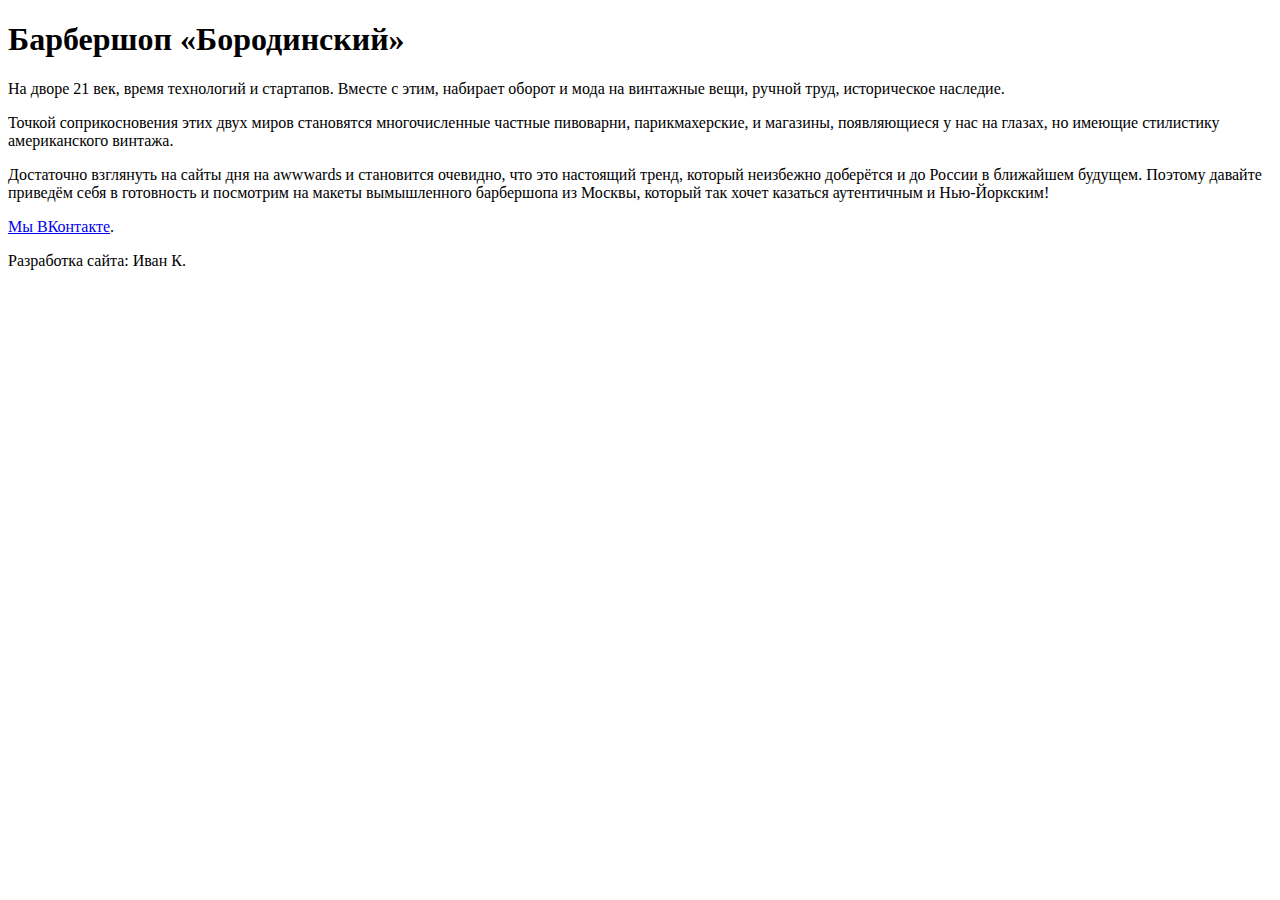
==== index.html @ a6bb3d3e "первое задание" ====
<!DOCTYPE html>
<html>
  <head>
    <meta charset="utf-8">
    <title>Барбершоп «Бородинский»</title>
    <meta name="description" content="Лучший барбершоп в Санкт-Петербурге">
  </head>
  <body>
    <h1>Барбершоп «Бородинский»</h1>

    <p>На дворе 21 век, время технологий и стартапов. Вместе с этим, набирает оборот и мода на винтажные вещи, ручной труд, историческое наследие.</p>

    <p>Точкой соприкосновения этих двух миров становятся многочисленные частные пивоварни, парикмахерские, и магазины, появляющиеся у нас на глазах, но имеющие стилистику американского винтажа.</p>

    <p>Достаточно взглянуть на сайты дня на awwwards и становится очевидно, что это настоящий тренд, который неизбежно доберётся и до России в ближайшем будущем. Поэтому давайте приведём себя в готовность и посмотрим на макеты вымышленного барбершопа из Москвы, который так хочет казаться аутентичным и Нью-Йоркским!</p>

    <p><a href="http://vk.com/barbershop_borodinski">Мы ВКонтакте</a>.</p>

    <p>Разработка сайта: Иван К.</p>
  </body>
</html>
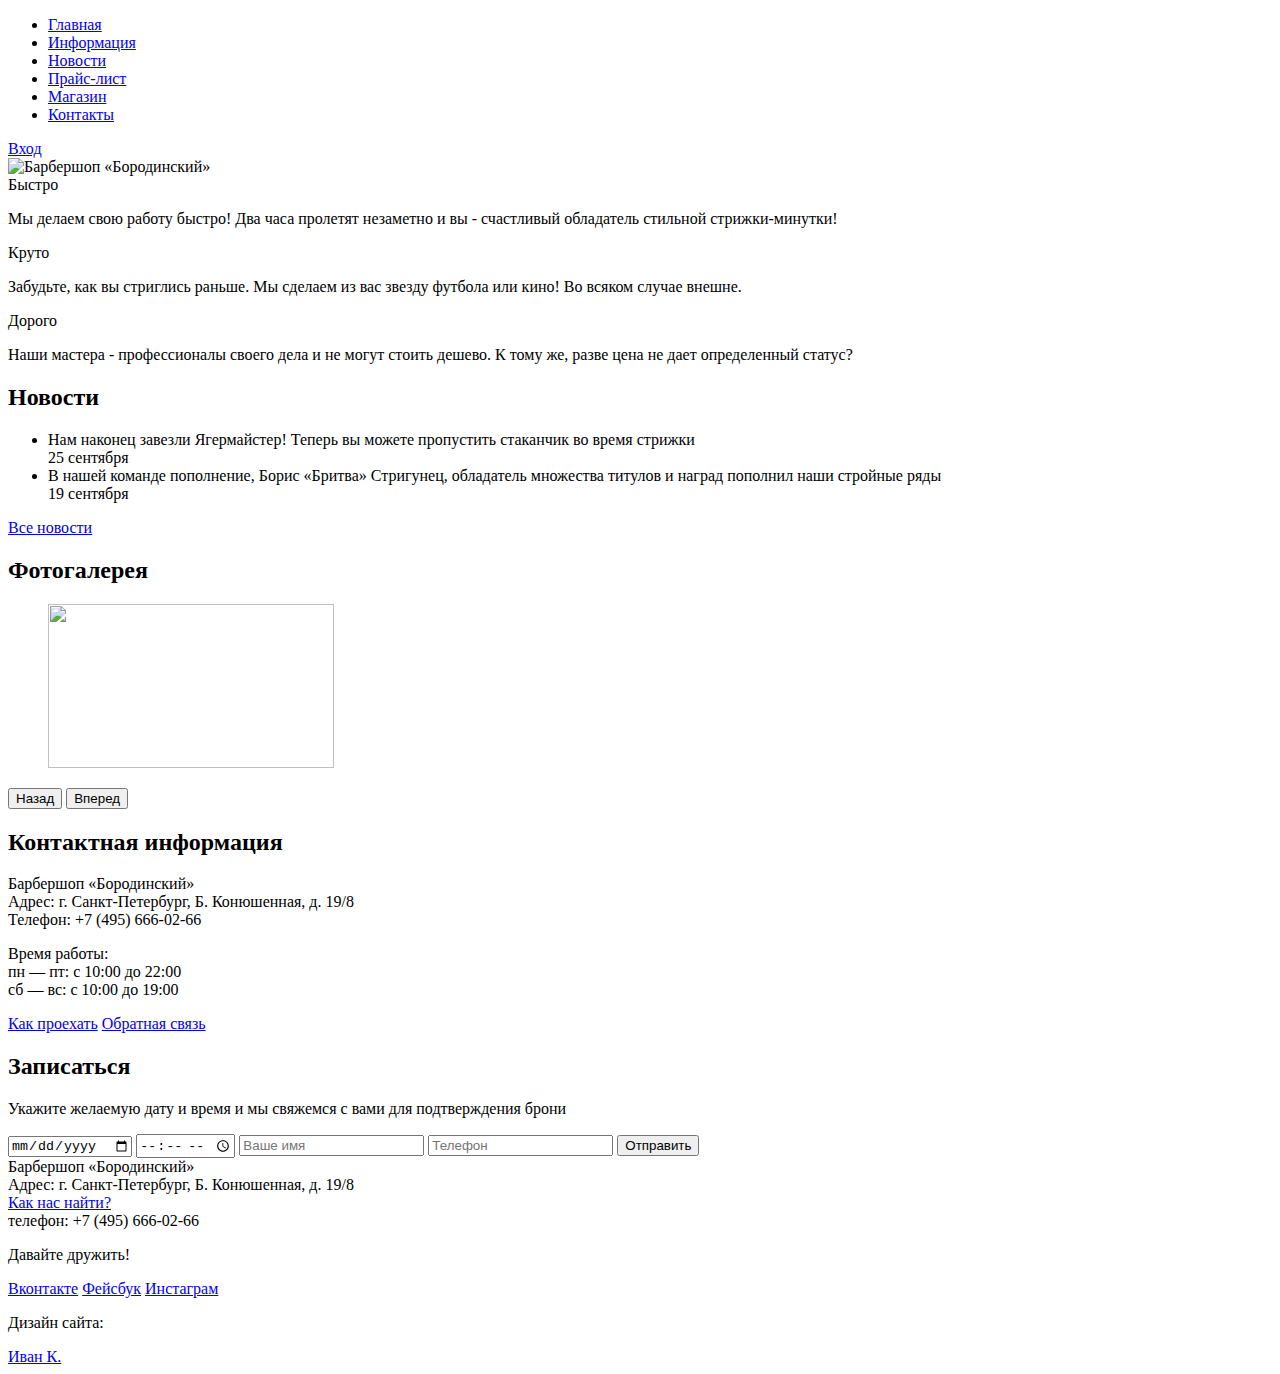
==== commit a2a20908: "добавлены страницы catalog-item.html и catalog.html" ====
--- a/index.html
+++ b/index.html
@@ -3,19 +3,135 @@
   <head>
     <meta charset="utf-8">
     <title>Барбершоп «Бородинский»</title>
-    <meta name="description" content="Лучший барбершоп в Санкт-Петербурге">
   </head>
   <body>
-    <h1>Барбершоп «Бородинский»</h1>
+    <header class="main-header">
+      <div class="container clearfix">
+        <nav class="main-navigation">
+          <ul>
+            <li class="active">
+              <a href="#">Главная</a>
+            </li>
+            <li>
+              <a href="#">Информация</a>
+            </li>
+            <li>
+              <a href="#">Новости</a>
+            </li>
+            <li>
+              <a href="text.html">Прайс-лист</a>
+            </li>
+            <li>
+              <a href="#">Магазин</a>
+            </li>
+            <li>
+              <a href="#">Контакты</a>
+            </li>
+          </ul>
+        </nav>
+        <div class="user-block">
+          <a href="#" class="login">Вход</a>
+        </div>
+      </div>
+    </header>
 
-    <p>На дворе 21 век, время технологий и стартапов. Вместе с этим, набирает оборот и мода на винтажные вещи, ручной труд, историческое наследие.</p>
+    <div class="container">
+      <div class="logo">
+        <img src="img/logo.png" width="368" height="204" alt="Барбершоп «Бородинский»">
+      </div>
+      <section class="features-row clearfix">
+        <div class="features-item">
+          <div class="features-title">Быстро</div>
+          <p>Мы делаем свою работу быстро! Два часа пролетят незаметно и вы - счастливый обладатель стильной стрижки-минутки!</p>
+        </div>
+        <div class="features-item">
+          <div class="features-title">Круто</div>
+          <p>Забудьте, как вы стриглись раньше. Мы сделаем из вас звезду футбола или кино! Во всяком случае внешне.</p>
+        </div>
+        <div class="features-item">
+          <div class="features-title">Дорого</div>
+          <p>Наши мастера - профессионалы своего дела и не могут стоить дешево. К тому же, разве цена не дает определенный статус?</p>
+        </div>
+      </section>
+      <div class="index-content clearfix">
+        <section class="content-column-left">
+          <h2 class="content-column-title">Новости</h2>
+          <ul class="news-preview">
+            <li>
+              Нам наконец завезли Ягермайстер! Теперь вы можете пропустить стаканчик во время стрижки<br>
+              <time datetime="2013-09-25">25 сентября</time>
+            </li>
+            <li>
+              В нашей команде пополнение, Борис «Бритва» Стригунец, обладатель множества титулов и наград пополнил наши стройные ряды<br>
+              <time datetime="2013-09-19">19 сентября</time>
+            </li>
+          </ul>
+          <a href="#" class="btn">Все новости</a>
+        </section>
+        <section class="content-column-right">
+          <h2 class="content-column-title">Фотогалерея</h2>
+          <div class="gallery">
+            <figure class="gallery-content">
+              <img src="img/photo-1.jpg" width="286" height="164" alt="">
+            </figure>
+            <button class="btn gallery-prev">Назад</button>
+            <button class="btn gallery-next">Вперед</button>
+          </div>
+        </section>
+      </div>
+      <div class="index-content clearfix">
+        <section class="content-column-left">
+          <div class="main-contacts">
+            <h2 class="content-column-title">Контактная информация</h2>
+            <p>
+              Барбершоп «Бородинский»<br>
+              Адрес: г. Санкт-Петербург, Б. Конюшенная, д. 19/8<br>
+              Телефон: +7 (495) 666-02-66
+            </p>
+            <p>
+              Время работы:<br>
+              пн — пт: с 10:00 до 22:00<br>
+              сб — вс: с 10:00 до 19:00
+            </p>
+            <a href="#" class="btn">Как проехать</a>
+            <a href="#" class="btn">Обратная связь</a>
+          </div>
+        </section>
+        <section class="content-column-right">
+          <div class="appointment-form">
+            <h2 class="content-column-title">Записаться</h2>
+            <p>Укажите желаемую дату и время и мы свяжемся с вами для подтверждения брони</p>
+            <form action="/echo" method="post">
+              <input type="date" name="date" value="" placeholder="Дата">
+              <input type="time" name="time" value="" placeholder="Время">
+              <input type="text" name="name" value="" placeholder="Ваше имя">
+              <input type="tel" name="phone" value="" placeholder="Телефон">
+              <button type="submit" class="btn">Отправить</button>
+            </form>
+          </div>
+        </section>
+      </div>
+    </div>
 
-    <p>Точкой соприкосновения этих двух миров становятся многочисленные частные пивоварни, парикмахерские, и магазины, появляющиеся у нас на глазах, но имеющие стилистику американского винтажа.</p>
-
-    <p>Достаточно взглянуть на сайты дня на awwwards и становится очевидно, что это настоящий тренд, который неизбежно доберётся и до России в ближайшем будущем. Поэтому давайте приведём себя в готовность и посмотрим на макеты вымышленного барбершопа из Москвы, который так хочет казаться аутентичным и Нью-Йоркским!</p>
-
-    <p><a href="http://vk.com/barbershop_borodinski">Мы ВКонтакте</a>.</p>
-
-    <p>Разработка сайта: Иван К.</p>
+    <footer class="main-footer">
+      <div class="container clearfix">
+        <section class="footer-contacts">
+          Барбершоп «Бородинский»<br>
+          Адрес: г. Санкт-Петербург, Б. Конюшенная, д. 19/8<br>
+          <a href="#">Как нас найти?</a><br>
+          телефон: +7 (495) 666-02-66
+        </section>
+        <section class="footer-social">
+          <p>Давайте дружить!</p>
+          <a href="#" class="social-btn social-btn-vk">Вконтакте</a>
+          <a href="#" class="social-btn social-btn-fb">Фейсбук</a>
+          <a href="#" class="social-btn social-btn-inst">Инстаграм</a>
+        </section>
+        <section class="footer-copyright">
+          <p>Дизайн сайта:</p>
+          <a href="#" class="btn">Иван К.</a>
+        </section>
+      </div>
+    </footer>
   </body>
 </html>
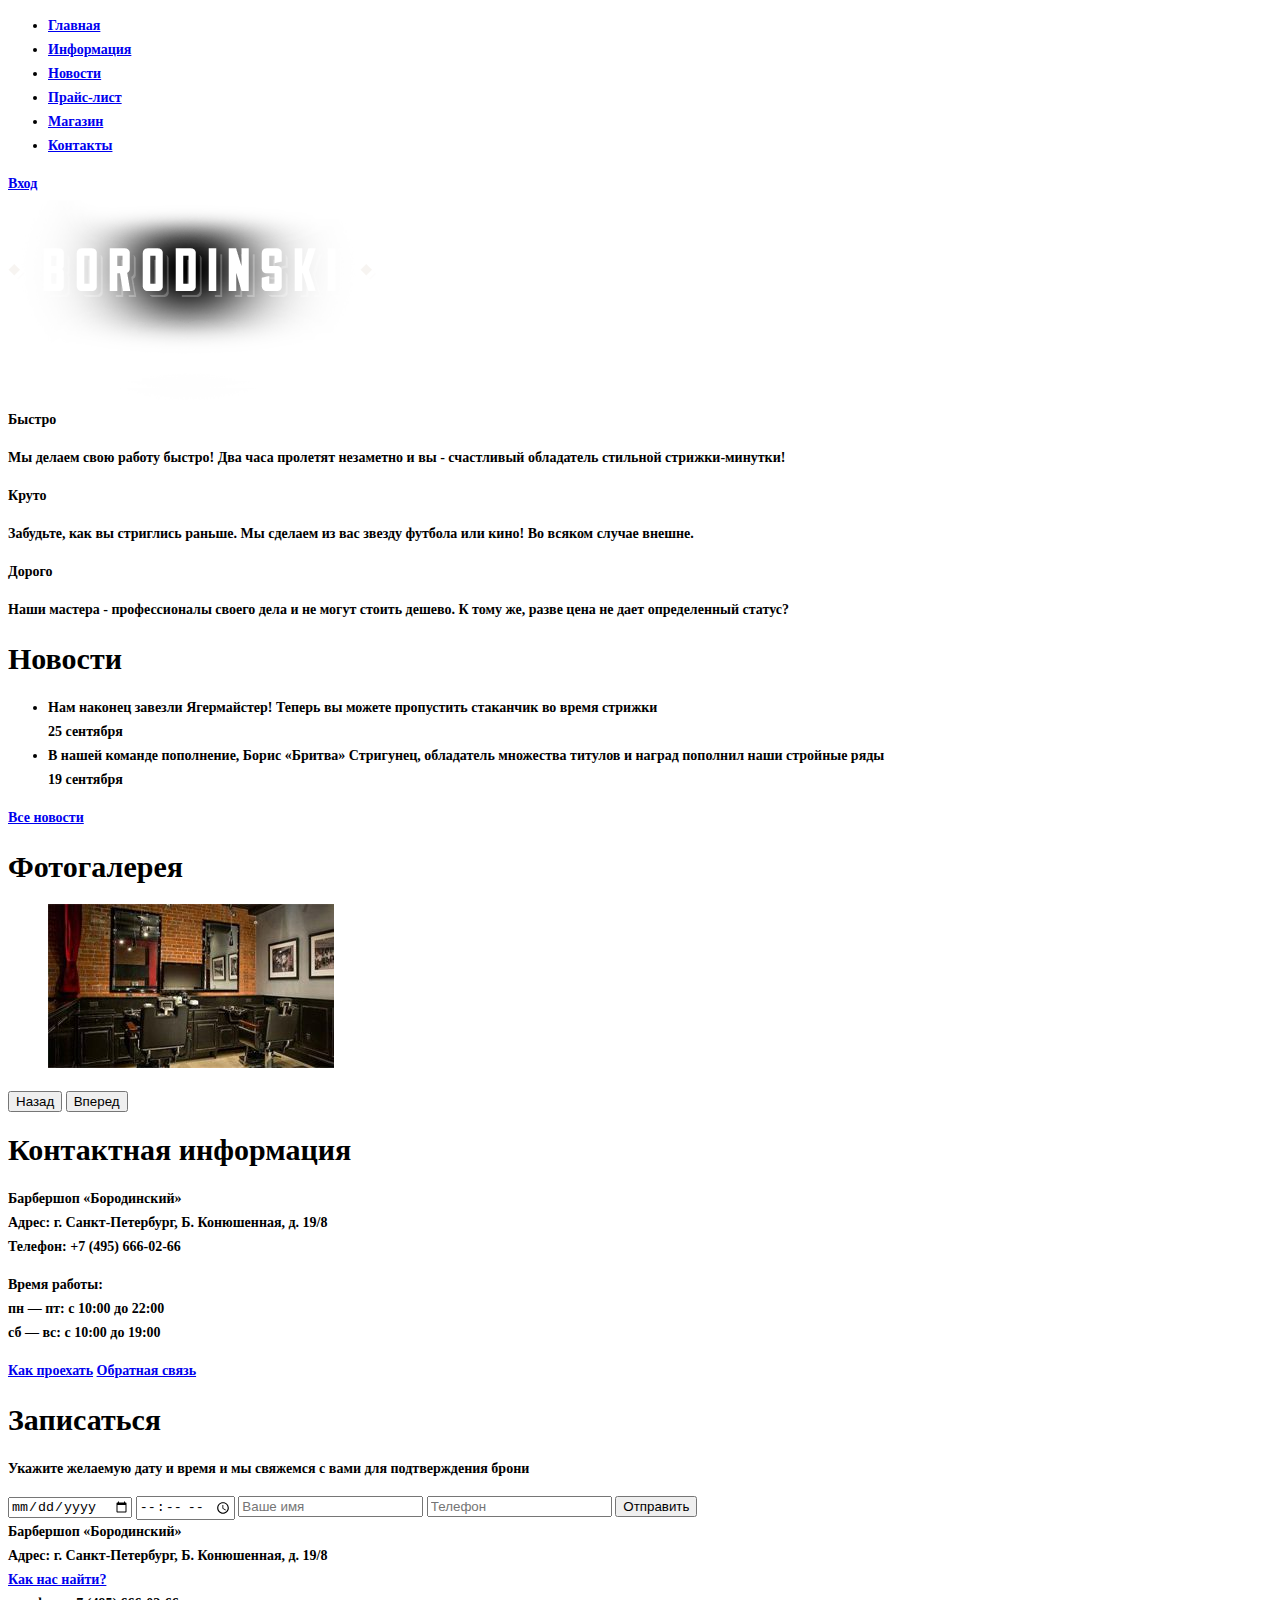
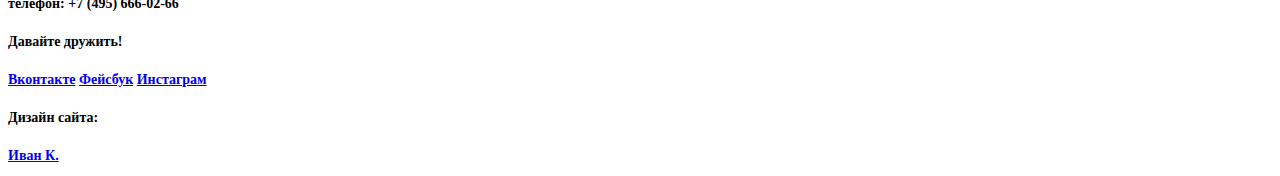
==== commit afd40045: "добавил папку с картинками, добавил и подключил файл css со стилями для body и для двух заголовков, " ====
--- a/index.html
+++ b/index.html
@@ -2,6 +2,7 @@
 <html>
   <head>
     <meta charset="utf-8">
+    <link href="css/style.css" rel="stylesheet">
     <title>Барбершоп «Бородинский»</title>
   </head>
   <body>
@@ -72,7 +73,7 @@
           <h2 class="content-column-title">Фотогалерея</h2>
           <div class="gallery">
             <figure class="gallery-content">
-              <img src="img/photo-1.jpg" width="286" height="164" alt="">
+              <img src="img/index-gallery.jpg" width="286" height="164" alt="Зал">
             </figure>
             <button class="btn gallery-prev">Назад</button>
             <button class="btn gallery-next">Вперед</button>
--- a/css/style.css
+++ b/css/style.css
@@ -0,0 +1,19 @@
+body {
+  font-size: 14px;
+  line-height: 24px;
+  font-family: ptsans narrowbold verdana sans-serif;
+  color: #000000;
+  font-weight: bold;
+}
+.feature-title {
+  color: #ffffff;
+  font-size: 30px;
+  font-family: ptsans narrowbold verdana sans-serif;
+  font-weight: bold;
+}
+.content-column-title {
+  color: #000000;
+  font-size: 30px;
+  font-family: ptsans narrowbold verdana sans-serif;
+  font-weight: bold;
+}
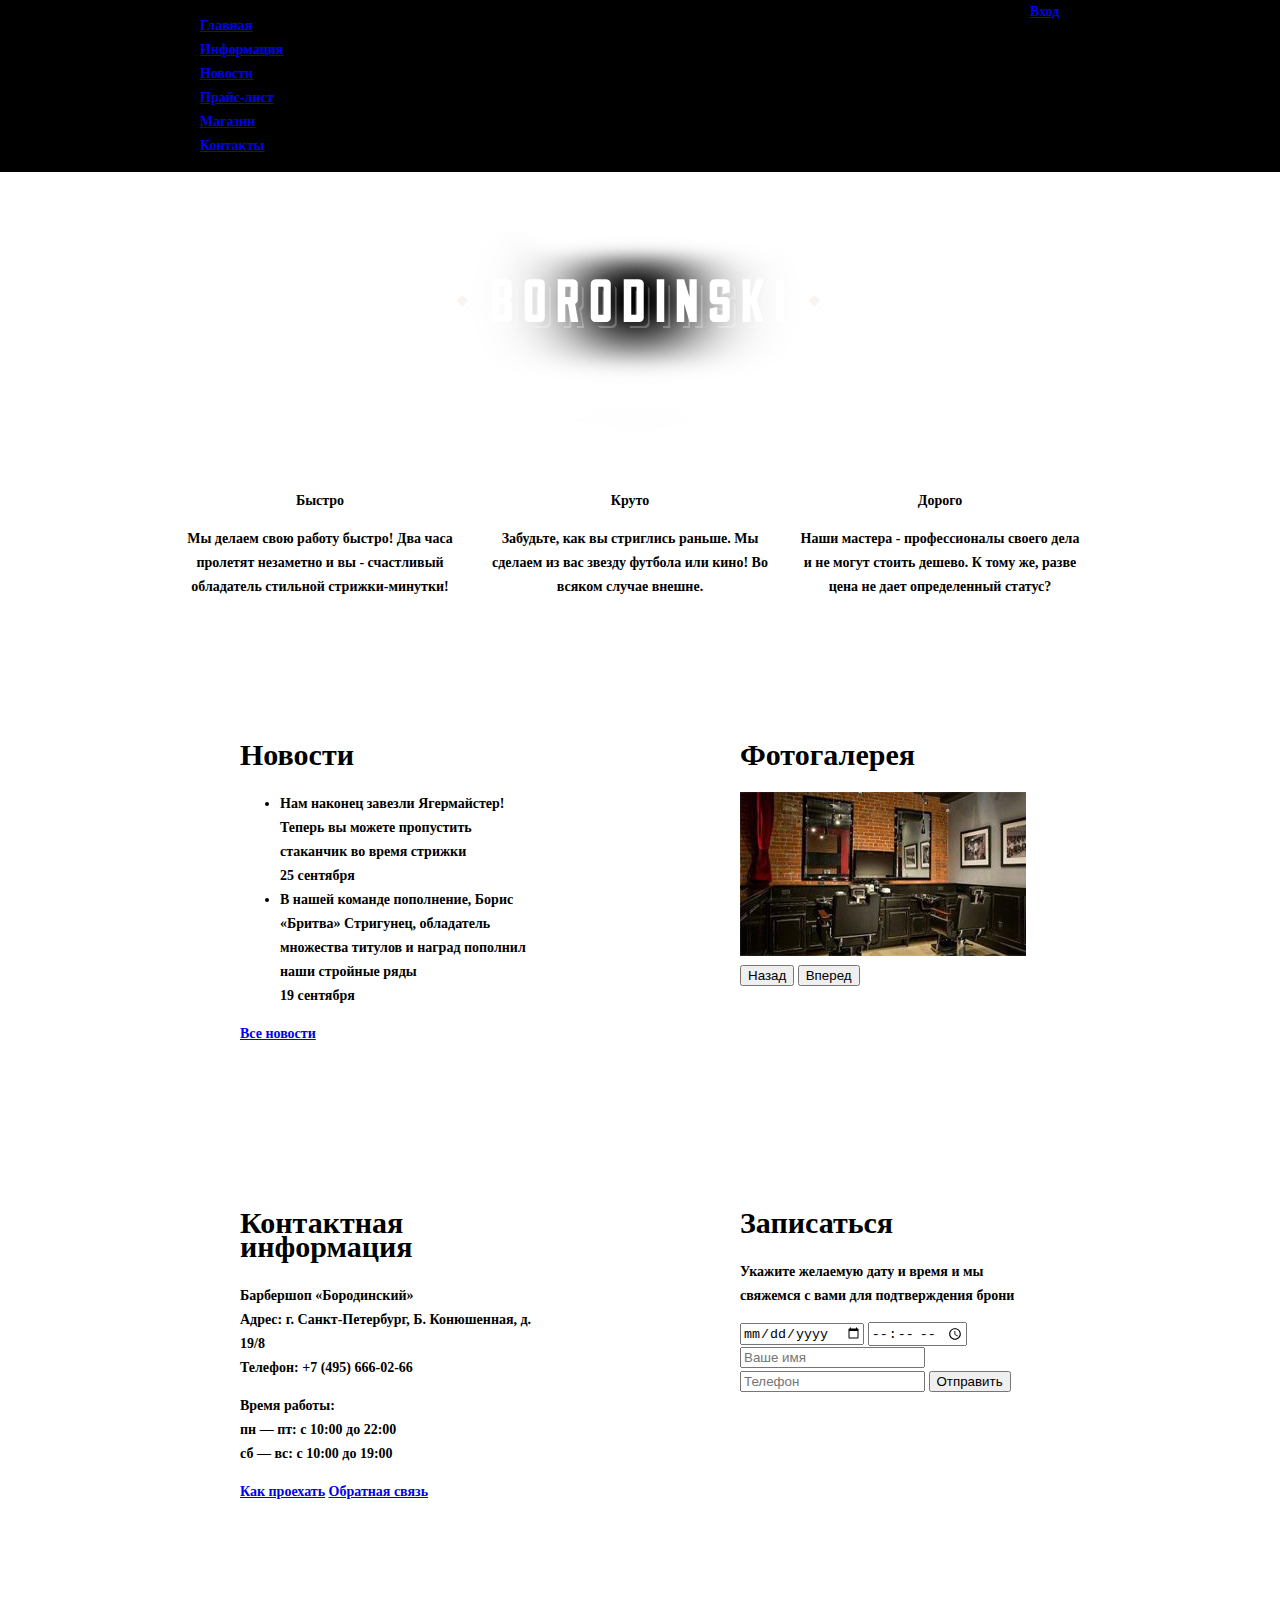
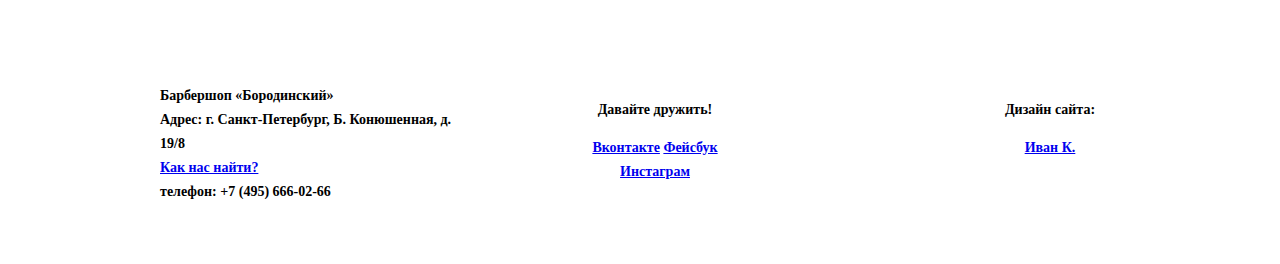
==== commit ef7ada23: "добавил сетку в css, подправил разметку страниц" ====
--- a/index.html
+++ b/index.html
@@ -36,7 +36,7 @@
       </div>
     </header>
 
-    <div class="container">
+    <div class="main-index-container">
       <div class="logo">
         <img src="img/logo.png" width="368" height="204" alt="Барбершоп «Бородинский»">
       </div>
--- a/css/style.css
+++ b/css/style.css
@@ -1,19 +1,252 @@
 body {
+  min-width: 940px;
+  margin: 0;
+  padding: 0;
+
+  font-weight: bold;
   font-size: 14px;
   line-height: 24px;
   font-family: ptsans narrowbold verdana sans-serif;
   color: #000000;
+}
+.feature-title {
   font-weight: bold;
-}
-.feature-title {
-  color: #ffffff;
   font-size: 30px;
   font-family: ptsans narrowbold verdana sans-serif;
+  color: #ffffff;
+}
+.content-column-title {
   font-weight: bold;
-}
-.content-column-title {
-  color: #000000;
   font-size: 30px;
   font-family: ptsans narrowbold verdana sans-serif;
-  font-weight: bold;
-}
+  color: #000000;
+}
+
+
+.clearfix:after {
+  content: "";
+
+  display: table;
+  clear: both;
+}
+/*начало для шапки*/
+.main-header {
+  background: #000000;
+}
+
+.container {
+  width: 960px;
+  margin: 0 auto;
+}
+
+.main-navigation {
+  float: left;
+  width: 700px;
+}
+
+.user-block {
+  float: right;
+  width: 90px;
+}
+/*конец шаки*/
+
+.main-index-container {
+  /*центровщик body */
+  width: 960px;
+  margin-top: 55px;
+  margin-right: auto;
+  margin-bottom: 65px;
+  margin-left: auto;
+}
+/*начало body index.html*/
+.logo {
+  width: 368px;
+  margin: 0 auto;
+  margin-bottom: 50px;
+}
+
+.features-row {
+  margin-bottom: 50px;
+  padding: 0 15px;
+}
+
+.features-item {
+  float: left;
+  width: 290px;
+  margin-right: 20px;
+
+  text-align: center;
+}
+
+.features-item:last-child {
+  margin-right: 0;
+}
+
+.index-content {
+  margin-bottom: 30px;
+  padding: 55px 80px;
+}
+
+.content-column-left,
+.content-column-right {
+  width: 300px;
+}
+
+.content-column-left {
+  float: left;
+}
+
+.content-column-right {
+  float: right;
+}
+
+.gallery-content {
+  margin: 0;
+  padding: 0;
+  /*обнулил отступы для картинки, иначе вылезает справа за границу блока*/
+}
+
+/*конец body index.html*/
+
+/*начало catalog.html*/
+.main-cont {
+  width: 960px;
+  margin-top: 60px;
+  margin-right: auto;
+  margin-bottom: 50px;
+  margin-left: auto;
+}
+.breadcrumbs {
+  margin-bottom: 60px;
+}
+
+.filter {
+  float: left;
+  width: 180px;
+}
+.catalog-items {
+  float: right;
+  width: 760px;
+
+  font-size: 0;
+
+  outline: 1px solid black;
+}
+.catalog-item {
+  display: inline-block;
+  width: 220px;
+  margin-right: 20px;
+  margin-bottom: 20px;
+
+  font-size: 14px;
+  line-height: 18px;
+
+  outline: 1px solid black;
+}
+.catalog-item-image {
+  margin: 0;
+}
+/*как отодвинуть пагинацию на 40пх вниз, маргин топ писать?*/
+.pagination {
+  font-size: 14px;
+}
+/*конец catalog.html*/
+/*начало catalog-item.html*/
+.item {
+ width: 960px;
+ margin-bottom: 50px;
+
+}
+.item-gallery {
+  float: left;
+  width: 480px;
+
+}
+.item-gallery-big {
+  width: 460px;
+  height: 498px;
+  margin: 0 0 20px 0;
+
+}
+.item-gallery-preview {
+
+  /*ширину и высоту задавать?*/
+
+}
+.item-img {
+  margin-right: 20px;
+  /*занулил размер шрифта, мешали пробелы*/
+  font-size: 0;
+}
+.item-img:last-child {
+  margin-right: 0;
+}
+
+.item-content {
+  float: right;
+  width: 390px;
+  padding: 20px 10px;
+  outline: 1px solid black;
+}
+.item-description {
+  margin-bottom: 70px;
+}
+.stock {
+  display: inline;
+  width: 100px;
+  margin-right: 140px
+}
+.article {
+  display: inline;
+  width: 130px;
+
+}
+.item-info {
+  margin: 40px 0;
+}
+.price {
+  width: 190px;
+  margin-top: 40px;
+  margin-bottom: 70px;
+}
+.price-text {
+display: inline-block;
+}
+.btn {
+display: inline-block;
+}
+.btn-price {
+
+}
+.item-title {
+  margin-bottom: 40px;
+}
+.item-list {
+  
+}
+/*конец catalog-item.html*/
+/*начало подвала*/
+.main-footer {
+  padding: 60px 0;
+}
+
+.footer-contacts {
+  float: left;
+  width: 310px;
+  margin-right: 90px;
+}
+
+.footer-social {
+  float: left;
+  width: 190px;
+
+  text-align: center;
+}
+
+.footer-copyright {
+  float: right;
+  width: 140px;
+
+  text-align: center;
+}
+/*конец подвала*/
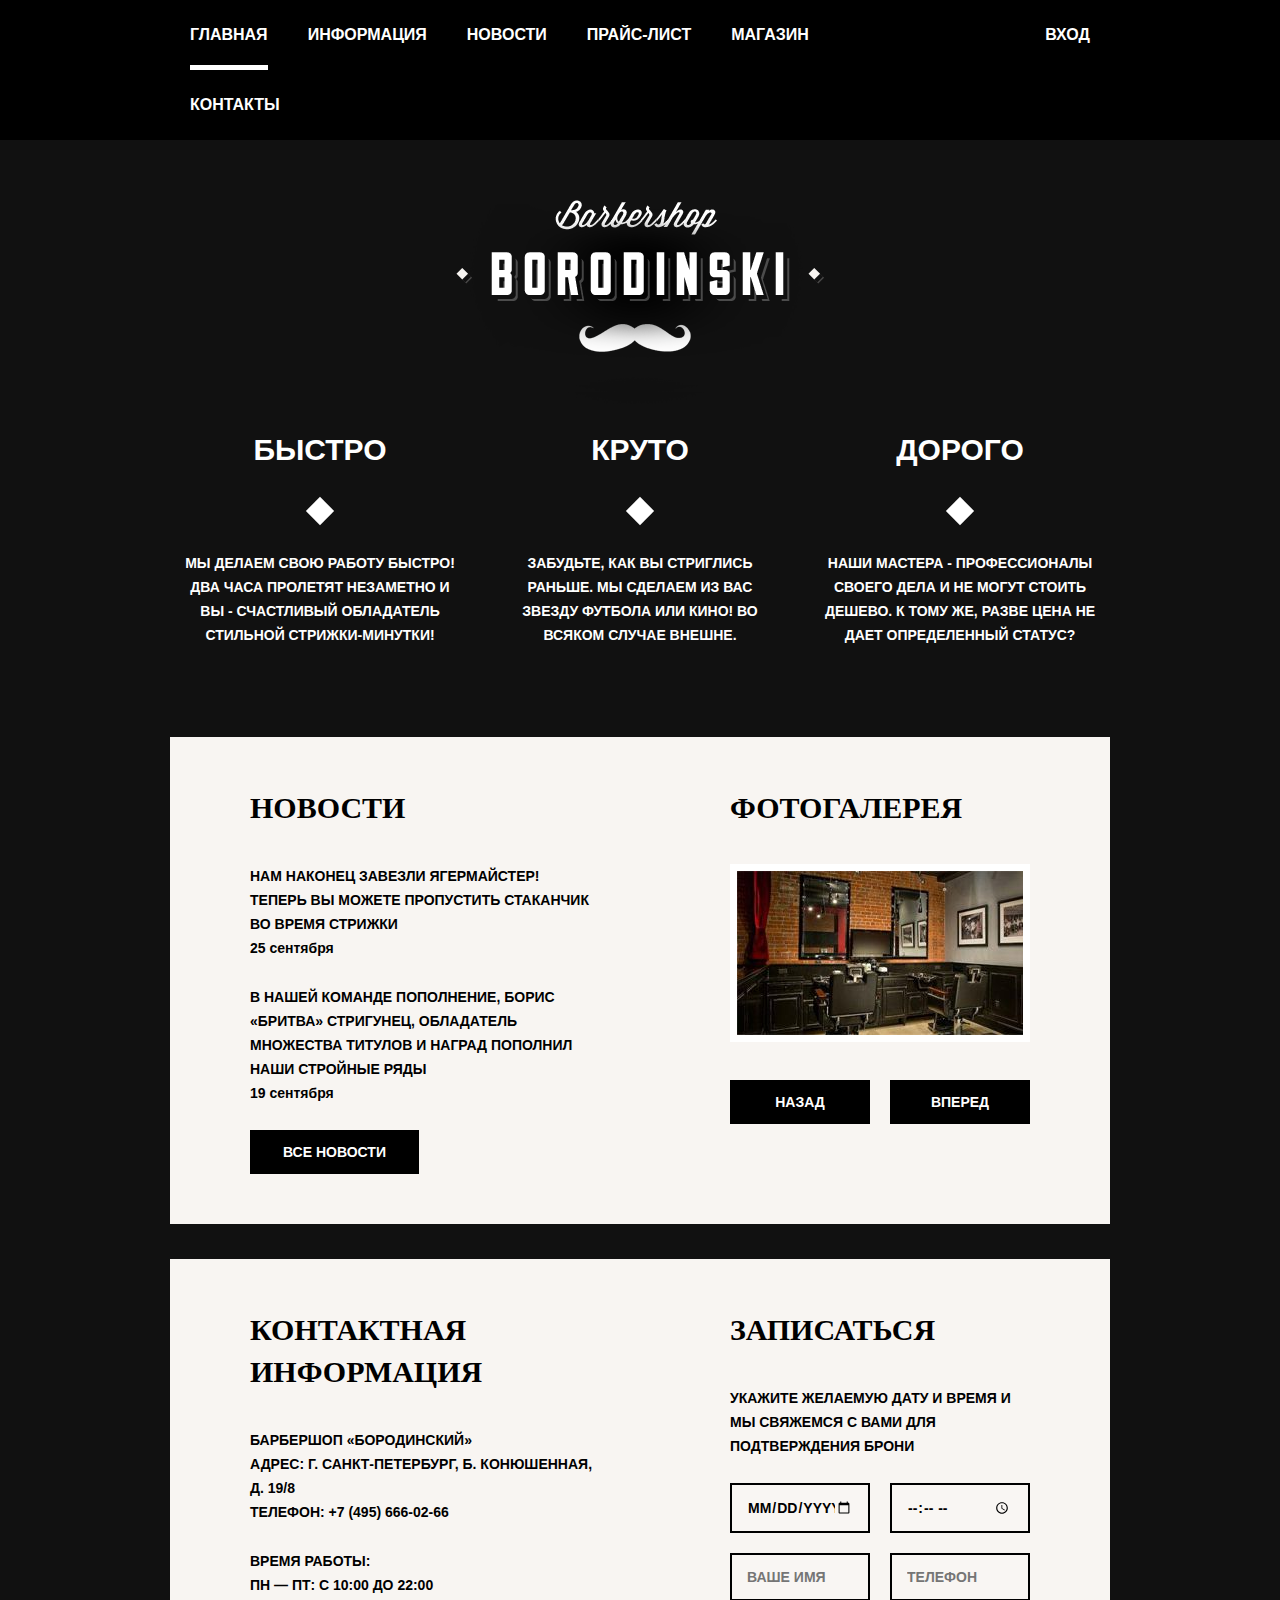
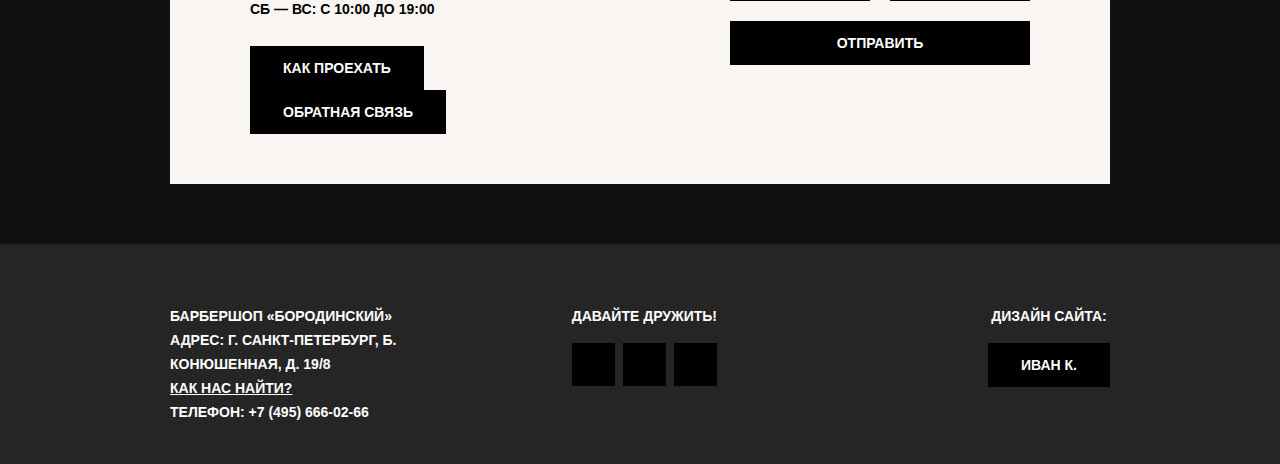
==== commit 67bb1223: "закончил сетку и начал делать декоративные элементы" ====
--- a/index.html
+++ b/index.html
@@ -2,6 +2,7 @@
 <html>
   <head>
     <meta charset="utf-8">
+    <link href="css/normalize.css" rel="stylesheet">
     <link href="css/style.css" rel="stylesheet">
     <title>Барбершоп «Бородинский»</title>
   </head>
@@ -36,7 +37,7 @@
       </div>
     </header>
 
-    <div class="main-index-container">
+    <div class="container">
       <div class="logo">
         <img src="img/logo.png" width="368" height="204" alt="Барбершоп «Бородинский»">
       </div>
--- a/css/style.css
+++ b/css/style.css
@@ -1,14 +1,21 @@
 body {
-  min-width: 940px;
-  margin: 0;
-  padding: 0;
-
-  font-weight: bold;
+  min-width: 960px;
+
+  font-weight: 700;
   font-size: 14px;
   line-height: 24px;
-  font-family: ptsans narrowbold verdana sans-serif;
-  color: #000000;
-}
+  font-family: "PT Sans Narrow", sans-serif;
+  color: #ffffff;
+  text-transform: uppercase;
+
+  background: #111111 url("img/body-bg.jpg") no-repeat center top;
+}
+
+.inner-page {
+  color: #ffffff;
+  background: #111111 url("img/");
+}
+/*заголовки*/
 .feature-title {
   font-weight: bold;
   font-size: 30px;
@@ -22,6 +29,44 @@
   color: #000000;
 }
 
+.main-title {
+  font-size: 30px;
+/*высота строки правильная? в макете авто стоит*/
+  line-height: 30px;
+  margin-bottom: 20px;
+}
+/*конец заголовков*/
+
+/*хлебные крошки*/
+.breadcrumbs {
+  margin: 0;
+  padding: 0;
+  margin-bottom: 60px;
+  font-size: 0;
+  list-style: none;
+}
+.breadcrumbs li {
+  display: inline-block;
+  vertical-align: top;
+  font-size: 14px;
+  line-height: 24px;
+}
+.breadcrumbs a {
+  color: #000000;
+  text-decoration: none;
+
+}
+
+.active-breadcrumbs {
+  color: rgba(0, 0, 0, 0.3);
+}
+/*конец крошек*/
+
+.container {
+  width: 940px;
+  margin: 0 auto;
+  padding: 0 10px;
+}
 
 .clearfix:after {
   content: "";
@@ -31,152 +76,402 @@
 }
 /*начало для шапки*/
 .main-header {
+  margin-bottom: 60px;
+
   background: #000000;
 }
 
-.container {
-  width: 960px;
-  margin: 0 auto;
-}
-
 .main-navigation {
   float: left;
-  width: 700px;
+
+  width: 780px;
 }
 
 .user-block {
   float: right;
-  width: 90px;
+
+  max-width: 140px;
+}
+
+.main-navigation ul {
+  margin: 0;
+  padding: 0;
+
+  font-size: 0;
+  list-style: none;
+}
+
+.main-navigation li {
+  display: inline-block;
+
+  font-size: 16px;
+  line-height: 20px;
+  vertical-align: top;
+}
+
+.main-navigation a {
+  display: block;
+  padding: 25px 20px;
+
+  text-decoration: none;
+  color: #ffffff;
+}
+
+.main-navigation a:hover {
+  background: #242424;
+}
+
+.main-navigation .active a {
+  position: relative;
+}
+
+.main-navigation .active a:hover {
+  background: none;
+}
+
+.main-navigation .active a:after {
+  content: "";
+
+  position: absolute;
+  bottom: 0;
+  left: 20px;
+  right: 20px;
+
+  height: 5px;
+
+  background: white;
+}
+
+.login {
+  position: relative;
+
+  display: inline-block;
+  vertical-align: top;
+  padding: 25px 20px;
+  padding-left: 50px;
+
+  font-size: 16px;
+  line-height: 20px;
+  text-decoration: none;
+
+  color: #ffffff;
+}
+
+.login:hover {
+  background: #242424;
+}
+
+.login:before {
+  content: "";
+
+  position: absolute;
+  top: 28px;
+  left: 20px;
+
+  width: 18px;
+  height: 18px;
+
+  background: transparent url("img/sprite.png") no-repeat;
+  background-position: 0 -212px;
+}
+
+.login:hover:before {
+  opacity: 0.3;
 }
 /*конец шаки*/
 
-.main-index-container {
-  /*центровщик body */
-  width: 960px;
-  margin-top: 55px;
-  margin-right: auto;
-  margin-bottom: 65px;
-  margin-left: auto;
-}
 /*начало body index.html*/
 .logo {
   width: 368px;
+  height: 204px;
   margin: 0 auto;
-  margin-bottom: 50px;
+  margin-bottom: 25px;
+}
+
+.logo img {
+  width: 368px;
+  height: 204px;
 }
 
 .features-row {
-  margin-bottom: 50px;
-  padding: 0 15px;
+  margin-bottom: 80px;
 }
 
 .features-item {
   float: left;
-  width: 290px;
+
+  width: 300px;
   margin-right: 20px;
 
   text-align: center;
 }
 
 .features-item:last-child {
-  margin-right: 0;
+   margin-right: 0;
+}
+
+.features-title {
+  position: relative;
+
+  padding-bottom: 50px;
+  margin-bottom: 30px;
+
+  font-size: 30px;
+  line-height: 42px;
+}
+
+.features-item p {
+  margin: 10px;
+}
+
+.features-title:after {
+  content: "";
+
+  position: absolute;
+  bottom: 0;
+  left: 50%;
+
+  display: block;
+  width: 20px;
+  height: 20px;
+  margin-left: -10px;
+
+  background: #ffffff;
+  transform: rotate(45deg);
 }
 
 .index-content {
-  margin-bottom: 30px;
-  padding: 55px 80px;
-}
-
-.content-column-left,
-.content-column-right {
-  width: 300px;
+  margin-bottom: 35px;
+  padding: 50px 80px;
+
+  color: #000000;
+  background: url("img/index-content-shadow.png") no-repeat center, #f8f5f2 url("img/pattern-white.jpg");
 }
 
 .content-column-left {
   float: left;
+  width: 350px;
 }
 
 .content-column-right {
   float: right;
+  width: 300px;
+}
+
+.content-column-title {
+  margin: 0;
+  margin-bottom: 35px;
+
+  font-size: 30px;
+  line-height: 42px;
+}
+
+.news-preview {
+  margin: 0;
+  padding: 0;
+  list-style: none;
+}
+
+.news-preview li {
+  margin-bottom: 25px;
+}
+
+.news-preview time {
+  text-transform: none;
+}
+
+.btn {
+  display: inline-block;
+  vertical-align: top;
+  padding: 10px 33px;
+  margin-right: 16px;
+
+  font-size: 14px;
+  font-family: "PT Sans Narrow", sans-serif;
+  font-weight: 700;
+  line-height: 24px;
+  text-decoration: none;
+  text-transform: uppercase;
+  text-align: center;
+
+  color: #ffffff;
+  background: #000000;
+  border: none;
+  outline: none;
+  cursor: pointer;
+}
+
+.btn:hover,
+.btn:active {
+  background: #663d15;
+}
+
+.btn:disabled {
+  cursor: default;
+  opacity: .5;
+}
+
+.btn:disabled:hover {
+  background: #000000;
+}
+
+.gallery {
+  position: relative;
+  height: 260px;
 }
 
 .gallery-content {
-  margin: 0;
-  padding: 0;
-  /*обнулил отступы для картинки, иначе вылезает справа за границу блока*/
-}
-
+  height: 164px;
+  margin: 0;
+
+  border: 7px solid white;
+  background: #ccc;
+}
+
+.gallery-content img {
+  width: 286px;
+  height: 164px;
+}
+
+.gallery .btn {
+  position: absolute;
+  bottom: 0;
+
+  width: 140px;
+  margin: 0;
+}
+
+.gallery-prev {
+  left: 0;
+}
+
+.gallery-next {
+  right: 0;
+}
+
+.index-content p {
+  margin: 0;
+  margin-bottom: 25px;
+}
+
+.appointment-form  input {
+  float: left;
+
+  margin-right: 20px;
+  margin-bottom: 20px;
+  width: 106px;
+  padding: 10px 15px;
+  border: 2px solid #000000;
+
+  font-family: "PT Sans Narrow", sans-serif;
+  font-size: 14px;
+  line-height: 24px;
+  text-transform: uppercase;
+
+  color: #000000;
+  background: #f9f6f3;
+  outline: none;
+}
+
+.appointment-form  input:focus {
+  border: 2px solid #663d15;
+}
+
+.appointment-form  input:nth-child(2n) {
+  margin-right: 0;
+}
+
+.appointment-form .btn {
+  clear: both;
+  width: 100%;
+}
 /*конец body index.html*/
 
 /*начало catalog.html*/
-.main-cont {
-  width: 960px;
-  margin-top: 60px;
-  margin-right: auto;
-  margin-bottom: 50px;
-  margin-left: auto;
-}
-.breadcrumbs {
-  margin-bottom: 60px;
+.catalog {
+    font-size: 14px;
+    line-height: 18px;
+    color: #000000;
 }
 
 .filter {
   float: left;
   width: 180px;
 }
+
+.filter-title {
+  margin-bottom: 30px;
+  color: #000000;
+  font-size: 24px;
+  line-height: 24px;
+}
+
 .catalog-items {
   float: right;
-  width: 760px;
-
+  width: 700px;
+  position: relative;
   font-size: 0;
-
-  outline: 1px solid black;
-}
+  margin-bottom: 45px;
+}
+
 .catalog-item {
   display: inline-block;
   width: 220px;
+  vertical-align: top;
   margin-right: 20px;
   margin-bottom: 20px;
 
   font-size: 14px;
   line-height: 18px;
-
-  outline: 1px solid black;
 }
 .catalog-item-image {
   margin: 0;
 }
-/*как отодвинуть пагинацию на 40пх вниз, маргин топ писать?*/
+/*как правильно отодвинуть пагинацию вниз, маргин топ написал ей ?*/
 .pagination {
-  font-size: 14px;
-}
+  position: absolute;
+  bottom: 0;
+  left: 0;
+  font-size: 0;
+  margin-top: 45px;
+
+}
+
+.pagination-page {
+  display: inline-block;
+  margin-right: 5px;
+  color: #ffffff;
+  background: #000000;
+}
+
 /*конец catalog.html*/
+
 /*начало catalog-item.html*/
 .item {
- width: 960px;
- margin-bottom: 50px;
-
-}
+  color: #000000;
+}
+
 .item-gallery {
   float: left;
   width: 480px;
-
 }
 .item-gallery-big {
   width: 460px;
   height: 498px;
-  margin: 0 0 20px 0;
-
+  padding: 0;
+  margin: 0;
+  margin-bottom: 20px;
 }
 .item-gallery-preview {
 
   /*ширину и высоту задавать?*/
-
 }
 .item-img {
+  display: inline-block;
   margin-right: 20px;
-  /*занулил размер шрифта, мешали пробелы*/
   font-size: 0;
+  width: 140px;
+  height: 149px;
 }
 .item-img:last-child {
   margin-right: 0;
@@ -185,8 +480,8 @@
 .item-content {
   float: right;
   width: 390px;
-  padding: 20px 10px;
-  outline: 1px solid black;
+  padding: 20px 0;
+
 }
 .item-description {
   margin-bottom: 70px;
@@ -194,59 +489,137 @@
 .stock {
   display: inline;
   width: 100px;
-  margin-right: 140px
+  margin-right: 140px;
 }
 .article {
   display: inline;
   width: 130px;
-
+  color: rgba(0, 0, 0, 0.3);
 }
 .item-info {
-  margin: 40px 0;
+  margin-bottom: 40px;
 }
 .price {
   width: 190px;
-  margin-top: 40px;
-  margin-bottom: 70px;
+  font-size: 0;
 }
 .price-text {
-display: inline-block;
+  display: inline-block;
+  font-size: 14px;
+  background: #e5e5e5;
+  padding: 10px auto;
+  text-align: center;
 }
 .btn {
-display: inline-block;
-}
-.btn-price {
-
-}
+  display: inline-block;
+  font-size: 14px;
+  color: #ffffff;
+  background: #000000;
+  padding: 10px auto;
+  text-align: center;
+}
+
 .item-title {
-  margin-bottom: 40px;
-}
-.item-list {
-  
-}
+  margin-bottom: 30px;
+  font-size: 24px;
+}
+
 /*конец catalog-item.html*/
+
 /*начало подвала*/
 .main-footer {
-  padding: 60px 0;
+  margin-top: 60px;
+  padding-top: 60px;
+  padding-bottom: 40px;
+
+  background: #252525 url("img/pattern-black.jpg");
 }
 
 .footer-contacts {
   float: left;
-  width: 310px;
-  margin-right: 90px;
+
+  width: 320px;
+  margin-right: 80px;
+}
+
+.footer-contacts a {
+  color: #fff;
 }
 
 .footer-social {
   float: left;
-  width: 190px;
-
   text-align: center;
 }
 
 .footer-copyright {
   float: right;
-  width: 140px;
+
+  max-width: 320px;
+}
+
+.footer-contacts a:hover {
+  text-decoration: none;
+}
+
+.footer-social p {
+  margin: 0;
+  margin-bottom: 15px;
+}
+
+.social-btn {
+  margin: 0 2px;
+  display: inline-block;
+  vertical-align: top;
+  width: 43px;
+  height: 43px;
+
+  font-size: 0;
+  text-decoration: none;
+
+  background: #000 url("img/sprite.png") no-repeat center;
+}
+
+.social-btn:hover {
+    background-color: #fff;
+}
+
+.social-btn-vk {
+  background-position: 9px -968px;
+}
+
+.social-btn-fb {
+  background-position: 16px -691px;
+}
+
+.social-btn-inst {
+  background-position: 11px -832px;
+}
+
+.social-btn-vk:hover {
+  background-position: 9px -902px;
+}
+
+.social-btn-fb:hover {
+  background-position: 16px -619px;
+}
+
+.social-btn-inst:hover {
+  background-position: 11px -762px;
+}
+
+.footer-copyright p {
+  margin: 0;
+  margin-bottom: 15px;
 
   text-align: center;
 }
+
+.footer-copyright .btn {
+    margin-right: 0;
+}
+
+.footer-copyright .btn:hover {
+  color: #000;
+  background: #fff;
+}
 /*конец подвала*/
